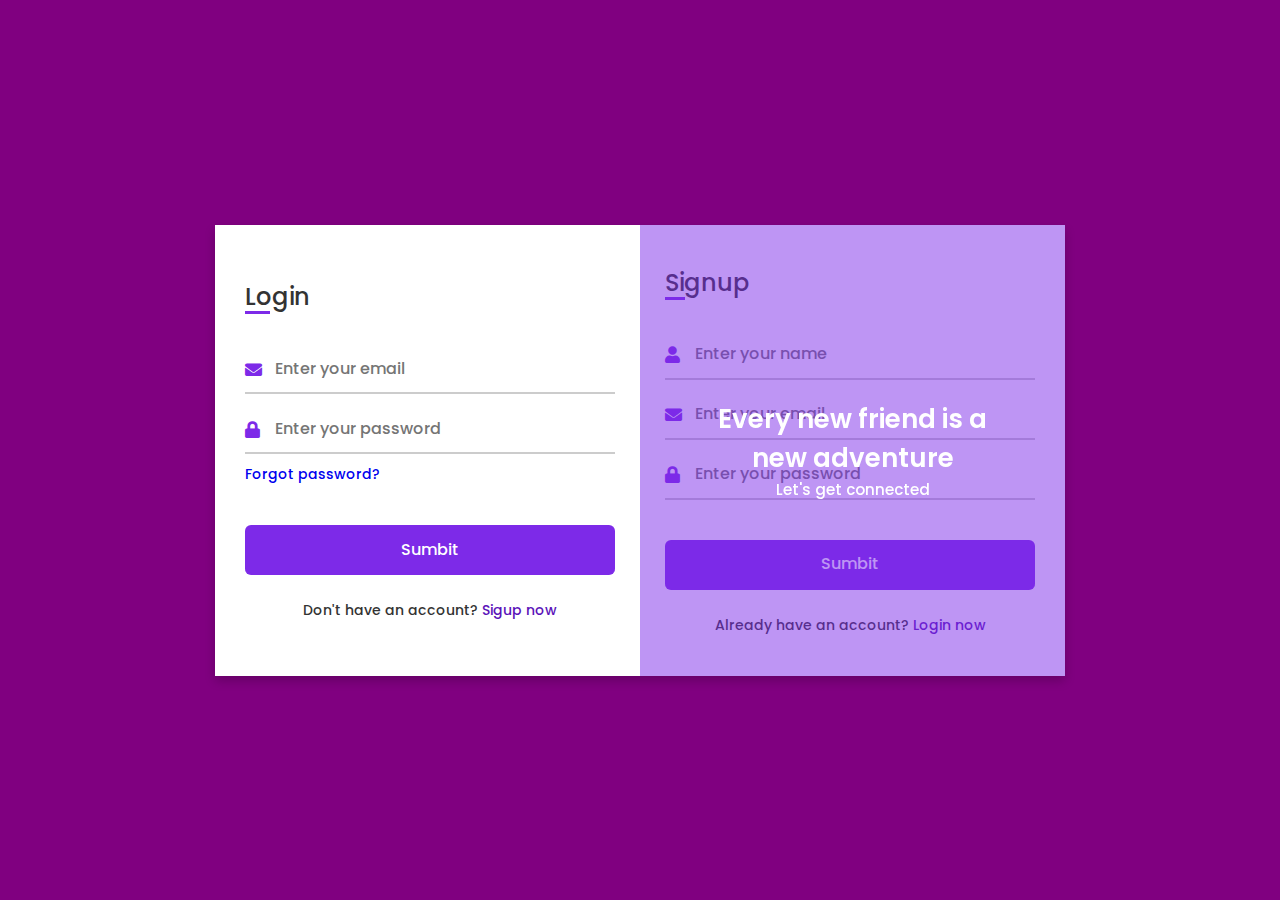
==== Login-Register page/index.html @ f2d4c2c4 "Add files via upload" ====
<!DOCTYPE html>
<html lang="en" dir="ltr">
  <head>
    <meta charset="UTF-8">
    <!--<title> Login and Registration Form in HTML & CSS | CodingLab </title>-->
    <link rel="stylesheet" href="style.css">
    <!-- Fontawesome CDN Link -->
    <link rel="stylesheet" href="https://cdnjs.cloudflare.com/ajax/libs/font-awesome/5.15.3/css/all.min.css">
    <meta name="viewport" content="width=device-width, initial-scale=1.0">
   </head>
<body>
  <div class="container">
    <input type="checkbox" id="flip">
    <div class="cover">
      <div class="front">
        <!--<img src="images/frontImg.jpg" alt="">-->
        <div class="text">
          <span class="text-1">Every new friend is a <br> new adventure</span>
          <span class="text-2">Let's get connected</span>
        </div>
      </div>
      <div class="back">
        <!--<img class="backImg" src="images/backImg.jpg" alt="">-->
        <div class="text">
          <span class="text-1">Complete miles of journey <br> with one step</span>
          <span class="text-2">Let's get started</span>
        </div>
      </div>
    </div>
    <div class="forms">
        <div class="form-content">
          <div class="login-form">
            <div class="title">Login</div>
          <form action="#">
            <div class="input-boxes">
              <div class="input-box">
                <i class="fas fa-envelope"></i>
                <input type="text" placeholder="Enter your email" required>
              </div>
              <div class="input-box">
                <i class="fas fa-lock"></i>
                <input type="password" placeholder="Enter your password" required>
              </div>
              <div class="text"><a href="#">Forgot password?</a></div>
              <div class="button input-box">
                <input type="submit" value="Sumbit">
              </div>
              <div class="text sign-up-text">Don't have an account? <label for="flip">Sigup now</label></div>
            </div>
        </form>
      </div>
        <div class="signup-form">
          <div class="title">Signup</div>
        <form action="#">
            <div class="input-boxes">
              <div class="input-box">
                <i class="fas fa-user"></i>
                <input type="text" placeholder="Enter your name" required>
              </div>
              <div class="input-box">
                <i class="fas fa-envelope"></i>
                <input type="text" placeholder="Enter your email" required>
              </div>
              <div class="input-box">
                <i class="fas fa-lock"></i>
                <input type="password" placeholder="Enter your password" required>
              </div>
              <div class="button input-box">
                <input type="submit" value="Sumbit">
              </div>
              <div class="text sign-up-text">Already have an account? <label for="flip">Login now</label></div>
            </div>
      </form>
    </div>
    </div>
    </div>
  </div>
</body>
</html>
---- Login-Register page/style.css ----
/* Google Font Link */
@import url('https://fonts.googleapis.com/css2?family=Poppins:wght@200;300;400;500;600;700&display=swap');
*{
  margin: 0;
  padding: 0;
  box-sizing: border-box;
  font-family: "Poppins" , sans-serif;
}
body{
  min-height: 100vh;
  display: flex;
  align-items: center;
  justify-content: center;
  background: purple;
  padding: 30px;
}
.container{
  position: relative;
  max-width: 850px;
  width: 100%;
  background: #fff;
  padding: 40px 30px;
  box-shadow: 0 5px 10px rgba(0,0,0,0.2);
  perspective: 2700px;
}
.container .cover{
  position: absolute;
  top: 0;
  left: 50%;
  height: 100%;
  width: 50%;
  z-index: 98;
  transition: all 1s ease;
  transform-origin: left;
  transform-style: preserve-3d;
}
.container #flip:checked ~ .cover{
  transform: rotateY(-180deg);
}
 .container .cover .front,
 .container .cover .back{
  position: absolute;
  top: 0;
  left: 0;
  height: 100%;
  width: 100%;
}
.cover .back{
  transform: rotateY(180deg);
  backface-visibility: hidden;
}
.container .cover::before,
.container .cover::after{
  content: '';
  position: absolute;
  height: 100%;
  width: 100%;
  background: #7d2ae8;
  opacity: 0.5;
  z-index: 12;
}
.container .cover::after{
  opacity: 0.3;
  transform: rotateY(180deg);
  backface-visibility: hidden;
}
.container .cover img{
  position: absolute;
  height: 100%;
  width: 100%;
  object-fit: cover;
  z-index: 10;
}
.container .cover .text{
  position: absolute;
  z-index: 130;
  height: 100%;
  width: 100%;
  display: flex;
  flex-direction: column;
  align-items: center;
  justify-content: center;
}
.cover .text .text-1,
.cover .text .text-2{
  font-size: 26px;
  font-weight: 600;
  color: #fff;
  text-align: center;
}
.cover .text .text-2{
  font-size: 15px;
  font-weight: 500;
}
.container .forms{
  height: 100%;
  width: 100%;
  background: #fff;
}
.container .form-content{
  display: flex;
  align-items: center;
  justify-content: space-between;
}
.form-content .login-form,
.form-content .signup-form{
  width: calc(100% / 2 - 25px);
}
.forms .form-content .title{
  position: relative;
  font-size: 24px;
  font-weight: 500;
  color: #333;
}
.forms .form-content .title:before{
  content: '';
  position: absolute;
  left: 0;
  bottom: 0;
  height: 3px;
  width: 25px;
  background: #7d2ae8;
}
.forms .signup-form  .title:before{
  width: 20px;
}
.forms .form-content .input-boxes{
  margin-top: 30px;
}
.forms .form-content .input-box{
  display: flex;
  align-items: center;
  height: 50px;
  width: 100%;
  margin: 10px 0;
  position: relative;
}
.form-content .input-box input{
  height: 100%;
  width: 100%;
  outline: none;
  border: none;
  padding: 0 30px;
  font-size: 16px;
  font-weight: 500;
  border-bottom: 2px solid rgba(0,0,0,0.2);
  transition: all 0.3s ease;
}
.form-content .input-box input:focus,
.form-content .input-box input:valid{
  border-color: #7d2ae8;
}
.form-content .input-box i{
  position: absolute;
  color: #7d2ae8;
  font-size: 17px;
}
.forms .form-content .text{
  font-size: 14px;
  font-weight: 500;
  color: #333;
}
.forms .form-content .text a{
  text-decoration: none;
}
.forms .form-content .text a:hover{
  text-decoration: underline;
}
.forms .form-content .button{
  color: #fff;
  margin-top: 40px;
}
.forms .form-content .button input{
  color: #fff;
  background: #7d2ae8;
  border-radius: 6px;
  padding: 0;
  cursor: pointer;
  transition: all 0.4s ease;
}
.forms .form-content .button input:hover{
  background: #5b13b9;
}
.forms .form-content label{
  color: #5b13b9;
  cursor: pointer;
}
.forms .form-content label:hover{
  text-decoration: underline;
}
.forms .form-content .login-text,
.forms .form-content .sign-up-text{
  text-align: center;
  margin-top: 25px;
}
.container #flip{
  display: none;
}
@media (max-width: 730px) {
  .container .cover{
    display: none;
  }
  .form-content .login-form,
  .form-content .signup-form{
    width: 100%;
  }
  .form-content .signup-form{
    display: none;
  }
  .container #flip:checked ~ .forms .signup-form{
    display: block;
  }
  .container #flip:checked ~ .forms .login-form{
    display: none;
  }
}
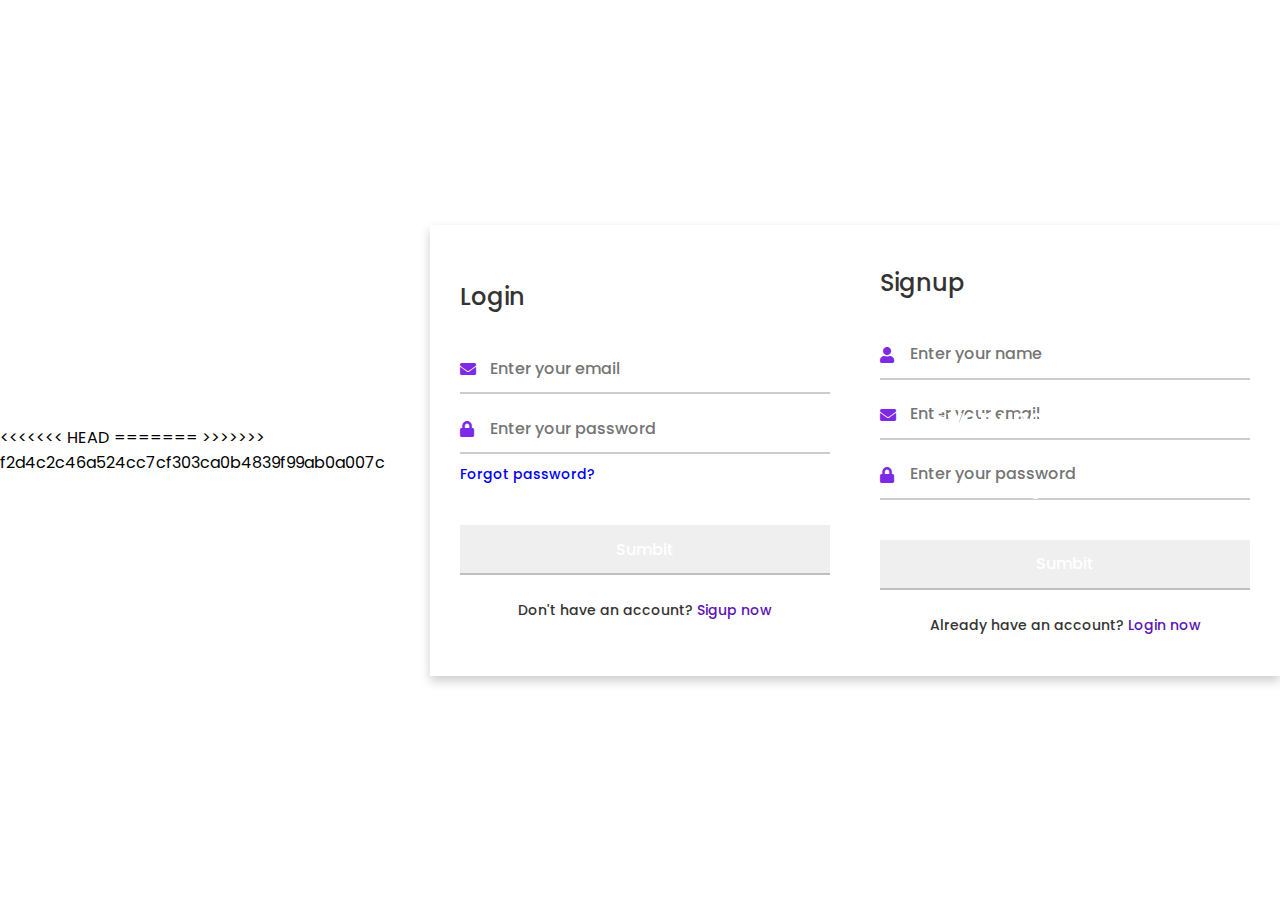
==== commit e9150114: "Add files via upload" ====
--- a/Login-Register page/index.html
+++ b/Login-Register page/index.html
@@ -1,79 +1,83 @@
-<!DOCTYPE html>
-<html lang="en" dir="ltr">
-  <head>
-    <meta charset="UTF-8">
-    <!--<title> Login and Registration Form in HTML & CSS | CodingLab </title>-->
-    <link rel="stylesheet" href="style.css">
-    <!-- Fontawesome CDN Link -->
-    <link rel="stylesheet" href="https://cdnjs.cloudflare.com/ajax/libs/font-awesome/5.15.3/css/all.min.css">
-    <meta name="viewport" content="width=device-width, initial-scale=1.0">
-   </head>
-<body>
-  <div class="container">
-    <input type="checkbox" id="flip">
-    <div class="cover">
-      <div class="front">
-        <!--<img src="images/frontImg.jpg" alt="">-->
-        <div class="text">
-          <span class="text-1">Every new friend is a <br> new adventure</span>
-          <span class="text-2">Let's get connected</span>
-        </div>
-      </div>
-      <div class="back">
-        <!--<img class="backImg" src="images/backImg.jpg" alt="">-->
-        <div class="text">
-          <span class="text-1">Complete miles of journey <br> with one step</span>
-          <span class="text-2">Let's get started</span>
-        </div>
-      </div>
-    </div>
-    <div class="forms">
-        <div class="form-content">
-          <div class="login-form">
-            <div class="title">Login</div>
-          <form action="#">
-            <div class="input-boxes">
-              <div class="input-box">
-                <i class="fas fa-envelope"></i>
-                <input type="text" placeholder="Enter your email" required>
-              </div>
-              <div class="input-box">
-                <i class="fas fa-lock"></i>
-                <input type="password" placeholder="Enter your password" required>
-              </div>
-              <div class="text"><a href="#">Forgot password?</a></div>
-              <div class="button input-box">
-                <input type="submit" value="Sumbit">
-              </div>
-              <div class="text sign-up-text">Don't have an account? <label for="flip">Sigup now</label></div>
-            </div>
-        </form>
-      </div>
-        <div class="signup-form">
-          <div class="title">Signup</div>
-        <form action="#">
-            <div class="input-boxes">
-              <div class="input-box">
-                <i class="fas fa-user"></i>
-                <input type="text" placeholder="Enter your name" required>
-              </div>
-              <div class="input-box">
-                <i class="fas fa-envelope"></i>
-                <input type="text" placeholder="Enter your email" required>
-              </div>
-              <div class="input-box">
-                <i class="fas fa-lock"></i>
-                <input type="password" placeholder="Enter your password" required>
-              </div>
-              <div class="button input-box">
-                <input type="submit" value="Sumbit">
-              </div>
-              <div class="text sign-up-text">Already have an account? <label for="flip">Login now</label></div>
-            </div>
-      </form>
-    </div>
-    </div>
-    </div>
-  </div>
-</body>
-</html>
+<!DOCTYPE html>
+<html lang="en" dir="ltr">
+  <head>
+    <meta charset="UTF-8">
+<<<<<<< HEAD
+    <!--<title> Login and Registration Form in HTML & CSS |-->
+=======
+    <!--<title> Login and Registration Form in HTML & CSS | CodingLab </title>-->
+>>>>>>> f2d4c2c46a524cc7cf303ca0b4839f99ab0a007c
+    <link rel="stylesheet" href="style.css">
+    <!-- Fontawesome CDN Link -->
+    <link rel="stylesheet" href="https://cdnjs.cloudflare.com/ajax/libs/font-awesome/5.15.3/css/all.min.css">
+    <meta name="viewport" content="width=device-width, initial-scale=1.0">
+   </head>
+<body>
+  <div class="container">
+    <input type="checkbox" id="flip">
+    <div class="cover">
+      <div class="front">
+        <!--<img src="images/frontImg.jpg" alt="">-->
+        <div class="text">
+          <span class="text-1">Every new friend is a <br> new adventure</span>
+          <span class="text-2">Let's get connected</span>
+        </div>
+      </div>
+      <div class="back">
+        <!--<img class="backImg" src="images/backImg.jpg" alt="">-->
+        <div class="text">
+          <span class="text-1">Complete miles of journey <br> with one step</span>
+          <span class="text-2">Let's get started</span>
+        </div>
+      </div>
+    </div>
+    <div class="forms">
+        <div class="form-content">
+          <div class="login-form">
+            <div class="title">Login</div>
+          <form action="#">
+            <div class="input-boxes">
+              <div class="input-box">
+                <i class="fas fa-envelope"></i>
+                <input type="text" placeholder="Enter your email" required>
+              </div>
+              <div class="input-box">
+                <i class="fas fa-lock"></i>
+                <input type="password" placeholder="Enter your password" required>
+              </div>
+              <div class="text"><a href="#">Forgot password?</a></div>
+              <div class="button input-box">
+                <input type="submit" value="Sumbit">
+              </div>
+              <div class="text sign-up-text">Don't have an account? <label for="flip">Sigup now</label></div>
+            </div>
+        </form>
+      </div>
+        <div class="signup-form">
+          <div class="title">Signup</div>
+        <form action="#">
+            <div class="input-boxes">
+              <div class="input-box">
+                <i class="fas fa-user"></i>
+                <input type="text" placeholder="Enter your name" required>
+              </div>
+              <div class="input-box">
+                <i class="fas fa-envelope"></i>
+                <input type="text" placeholder="Enter your email" required>
+              </div>
+              <div class="input-box">
+                <i class="fas fa-lock"></i>
+                <input type="password" placeholder="Enter your password" required>
+              </div>
+              <div class="button input-box">
+                <input type="submit" value="Sumbit">
+              </div>
+              <div class="text sign-up-text">Already have an account? <label for="flip">Login now</label></div>
+            </div>
+      </form>
+    </div>
+    </div>
+    </div>
+  </div>
+</body>
+</html>
--- a/Login-Register page/style.css
+++ b/Login-Register page/style.css
@@ -1,216 +1,247 @@
-/* Google Font Link */
-@import url('https://fonts.googleapis.com/css2?family=Poppins:wght@200;300;400;500;600;700&display=swap');
-*{
-  margin: 0;
-  padding: 0;
-  box-sizing: border-box;
-  font-family: "Poppins" , sans-serif;
-}
-body{
-  min-height: 100vh;
-  display: flex;
-  align-items: center;
-  justify-content: center;
-  background: purple;
-  padding: 30px;
-}
-.container{
-  position: relative;
-  max-width: 850px;
-  width: 100%;
-  background: #fff;
-  padding: 40px 30px;
-  box-shadow: 0 5px 10px rgba(0,0,0,0.2);
-  perspective: 2700px;
-}
-.container .cover{
-  position: absolute;
-  top: 0;
-  left: 50%;
-  height: 100%;
-  width: 50%;
-  z-index: 98;
-  transition: all 1s ease;
-  transform-origin: left;
-  transform-style: preserve-3d;
-}
-.container #flip:checked ~ .cover{
-  transform: rotateY(-180deg);
-}
- .container .cover .front,
- .container .cover .back{
-  position: absolute;
-  top: 0;
-  left: 0;
-  height: 100%;
-  width: 100%;
-}
-.cover .back{
-  transform: rotateY(180deg);
-  backface-visibility: hidden;
-}
-.container .cover::before,
-.container .cover::after{
-  content: '';
-  position: absolute;
-  height: 100%;
-  width: 100%;
-  background: #7d2ae8;
-  opacity: 0.5;
-  z-index: 12;
-}
-.container .cover::after{
-  opacity: 0.3;
-  transform: rotateY(180deg);
-  backface-visibility: hidden;
-}
-.container .cover img{
-  position: absolute;
-  height: 100%;
-  width: 100%;
-  object-fit: cover;
-  z-index: 10;
-}
-.container .cover .text{
-  position: absolute;
-  z-index: 130;
-  height: 100%;
-  width: 100%;
-  display: flex;
-  flex-direction: column;
-  align-items: center;
-  justify-content: center;
-}
-.cover .text .text-1,
-.cover .text .text-2{
-  font-size: 26px;
-  font-weight: 600;
-  color: #fff;
-  text-align: center;
-}
-.cover .text .text-2{
-  font-size: 15px;
-  font-weight: 500;
-}
-.container .forms{
-  height: 100%;
-  width: 100%;
-  background: #fff;
-}
-.container .form-content{
-  display: flex;
-  align-items: center;
-  justify-content: space-between;
-}
-.form-content .login-form,
-.form-content .signup-form{
-  width: calc(100% / 2 - 25px);
-}
-.forms .form-content .title{
-  position: relative;
-  font-size: 24px;
-  font-weight: 500;
-  color: #333;
-}
-.forms .form-content .title:before{
-  content: '';
-  position: absolute;
-  left: 0;
-  bottom: 0;
-  height: 3px;
-  width: 25px;
-  background: #7d2ae8;
-}
-.forms .signup-form  .title:before{
-  width: 20px;
-}
-.forms .form-content .input-boxes{
-  margin-top: 30px;
-}
-.forms .form-content .input-box{
-  display: flex;
-  align-items: center;
-  height: 50px;
-  width: 100%;
-  margin: 10px 0;
-  position: relative;
-}
-.form-content .input-box input{
-  height: 100%;
-  width: 100%;
-  outline: none;
-  border: none;
-  padding: 0 30px;
-  font-size: 16px;
-  font-weight: 500;
-  border-bottom: 2px solid rgba(0,0,0,0.2);
-  transition: all 0.3s ease;
-}
-.form-content .input-box input:focus,
-.form-content .input-box input:valid{
-  border-color: #7d2ae8;
-}
-.form-content .input-box i{
-  position: absolute;
-  color: #7d2ae8;
-  font-size: 17px;
-}
-.forms .form-content .text{
-  font-size: 14px;
-  font-weight: 500;
-  color: #333;
-}
-.forms .form-content .text a{
-  text-decoration: none;
-}
-.forms .form-content .text a:hover{
-  text-decoration: underline;
-}
-.forms .form-content .button{
-  color: #fff;
-  margin-top: 40px;
-}
-.forms .form-content .button input{
-  color: #fff;
-  background: #7d2ae8;
-  border-radius: 6px;
-  padding: 0;
-  cursor: pointer;
-  transition: all 0.4s ease;
-}
-.forms .form-content .button input:hover{
-  background: #5b13b9;
-}
-.forms .form-content label{
-  color: #5b13b9;
-  cursor: pointer;
-}
-.forms .form-content label:hover{
-  text-decoration: underline;
-}
-.forms .form-content .login-text,
-.forms .form-content .sign-up-text{
-  text-align: center;
-  margin-top: 25px;
-}
-.container #flip{
-  display: none;
-}
-@media (max-width: 730px) {
-  .container .cover{
-    display: none;
-  }
-  .form-content .login-form,
-  .form-content .signup-form{
-    width: 100%;
-  }
-  .form-content .signup-form{
-    display: none;
-  }
-  .container #flip:checked ~ .forms .signup-form{
-    display: block;
-  }
-  .container #flip:checked ~ .forms .login-form{
-    display: none;
-  }
-}
+/* Google Font Link */
+@import url('https://fonts.googleapis.com/css2?family=Poppins:wght@200;300;400;500;600;700&display=swap');
+*{
+  margin: 0;
+  padding: 0;
+  box-sizing: border-box;
+  font-family: "Poppins" , sans-serif;
+}
+body{
+  min-height: 100vh;
+  display: flex;
+  align-items: center;
+  justify-content: center;
+<<<<<<< HEAD
+  background-color: #1876f2;
+=======
+  background: purple;
+>>>>>>> f2d4c2c46a524cc7cf303ca0b4839f99ab0a007c
+  padding: 30px;
+}
+.container{
+  position: relative;
+  max-width: 850px;
+  width: 100%;
+  background: #fff;
+  padding: 40px 30px;
+  box-shadow: 0 5px 10px rgba(0,0,0,0.2);
+  perspective: 2700px;
+}
+.container .cover{
+  position: absolute;
+  top: 0;
+  left: 50%;
+  height: 100%;
+  width: 50%;
+  z-index: 98;
+  transition: all 1s ease;
+  transform-origin: left;
+  transform-style: preserve-3d;
+}
+.container #flip:checked ~ .cover{
+  transform: rotateY(-180deg);
+}
+ .container .cover .front,
+ .container .cover .back{
+  position: absolute;
+  top: 0;
+  left: 0;
+  height: 100%;
+  width: 100%;
+}
+.cover .back{
+  transform: rotateY(180deg);
+  backface-visibility: hidden;
+}
+.container .cover::before,
+.container .cover::after{
+  content: '';
+  position: absolute;
+  height: 100%;
+  width: 100%;
+<<<<<<< HEAD
+  background: #1876f2;
+=======
+  background: #7d2ae8;
+>>>>>>> f2d4c2c46a524cc7cf303ca0b4839f99ab0a007c
+  opacity: 0.5;
+  z-index: 12;
+}
+.container .cover::after{
+  opacity: 0.3;
+  transform: rotateY(180deg);
+  backface-visibility: hidden;
+}
+.container .cover img{
+  position: absolute;
+  height: 100%;
+  width: 100%;
+  object-fit: cover;
+  z-index: 10;
+}
+.container .cover .text{
+  position: absolute;
+  z-index: 130;
+  height: 100%;
+  width: 100%;
+  display: flex;
+  flex-direction: column;
+  align-items: center;
+  justify-content: center;
+}
+.cover .text .text-1,
+.cover .text .text-2{
+  font-size: 26px;
+  font-weight: 600;
+  color: #fff;
+  text-align: center;
+}
+.cover .text .text-2{
+  font-size: 15px;
+  font-weight: 500;
+}
+.container .forms{
+  height: 100%;
+  width: 100%;
+  background: #fff;
+}
+.container .form-content{
+  display: flex;
+  align-items: center;
+  justify-content: space-between;
+}
+.form-content .login-form,
+.form-content .signup-form{
+  width: calc(100% / 2 - 25px);
+}
+.forms .form-content .title{
+  position: relative;
+  font-size: 24px;
+  font-weight: 500;
+  color: #333;
+}
+.forms .form-content .title:before{
+  content: '';
+  position: absolute;
+  left: 0;
+  bottom: 0;
+  height: 3px;
+  width: 25px;
+<<<<<<< HEAD
+  background: #1876f2;
+=======
+  background: #7d2ae8;
+>>>>>>> f2d4c2c46a524cc7cf303ca0b4839f99ab0a007c
+}
+.forms .signup-form  .title:before{
+  width: 20px;
+}
+.forms .form-content .input-boxes{
+  margin-top: 30px;
+}
+.forms .form-content .input-box{
+  display: flex;
+  align-items: center;
+  height: 50px;
+  width: 100%;
+  margin: 10px 0;
+  position: relative;
+}
+.form-content .input-box input{
+  height: 100%;
+  width: 100%;
+  outline: none;
+  border: none;
+  padding: 0 30px;
+  font-size: 16px;
+  font-weight: 500;
+  border-bottom: 2px solid rgba(0,0,0,0.2);
+  transition: all 0.3s ease;
+}
+.form-content .input-box input:focus,
+.form-content .input-box input:valid{
+<<<<<<< HEAD
+  border-color: #1876f2;
+}
+.form-content .input-box i{
+  position: absolute;
+  color: #1876f2;
+=======
+  border-color: #7d2ae8;
+}
+.form-content .input-box i{
+  position: absolute;
+  color: #7d2ae8;
+>>>>>>> f2d4c2c46a524cc7cf303ca0b4839f99ab0a007c
+  font-size: 17px;
+}
+.forms .form-content .text{
+  font-size: 14px;
+  font-weight: 500;
+  color: #333;
+}
+.forms .form-content .text a{
+  text-decoration: none;
+}
+.forms .form-content .text a:hover{
+  text-decoration: underline;
+}
+.forms .form-content .button{
+  color: #fff;
+  margin-top: 40px;
+}
+.forms .form-content .button input{
+  color: #fff;
+<<<<<<< HEAD
+  background: #1876f2;
+=======
+  background: #7d2ae8;
+>>>>>>> f2d4c2c46a524cc7cf303ca0b4839f99ab0a007c
+  border-radius: 6px;
+  padding: 0;
+  cursor: pointer;
+  transition: all 0.4s ease;
+}
+.forms .form-content .button input:hover{
+<<<<<<< HEAD
+  background:#1876f2;
+}
+.forms .form-content label{
+  color: #1876f2;
+=======
+  background: #5b13b9;
+}
+.forms .form-content label{
+  color: #5b13b9;
+>>>>>>> f2d4c2c46a524cc7cf303ca0b4839f99ab0a007c
+  cursor: pointer;
+}
+.forms .form-content label:hover{
+  text-decoration: underline;
+}
+.forms .form-content .login-text,
+.forms .form-content .sign-up-text{
+  text-align: center;
+  margin-top: 25px;
+}
+.container #flip{
+  display: none;
+}
+@media (max-width: 730px) {
+  .container .cover{
+    display: none;
+  }
+  .form-content .login-form,
+  .form-content .signup-form{
+    width: 100%;
+  }
+  .form-content .signup-form{
+    display: none;
+  }
+  .container #flip:checked ~ .forms .signup-form{
+    display: block;
+  }
+  .container #flip:checked ~ .forms .login-form{
+    display: none;
+  }
+}
